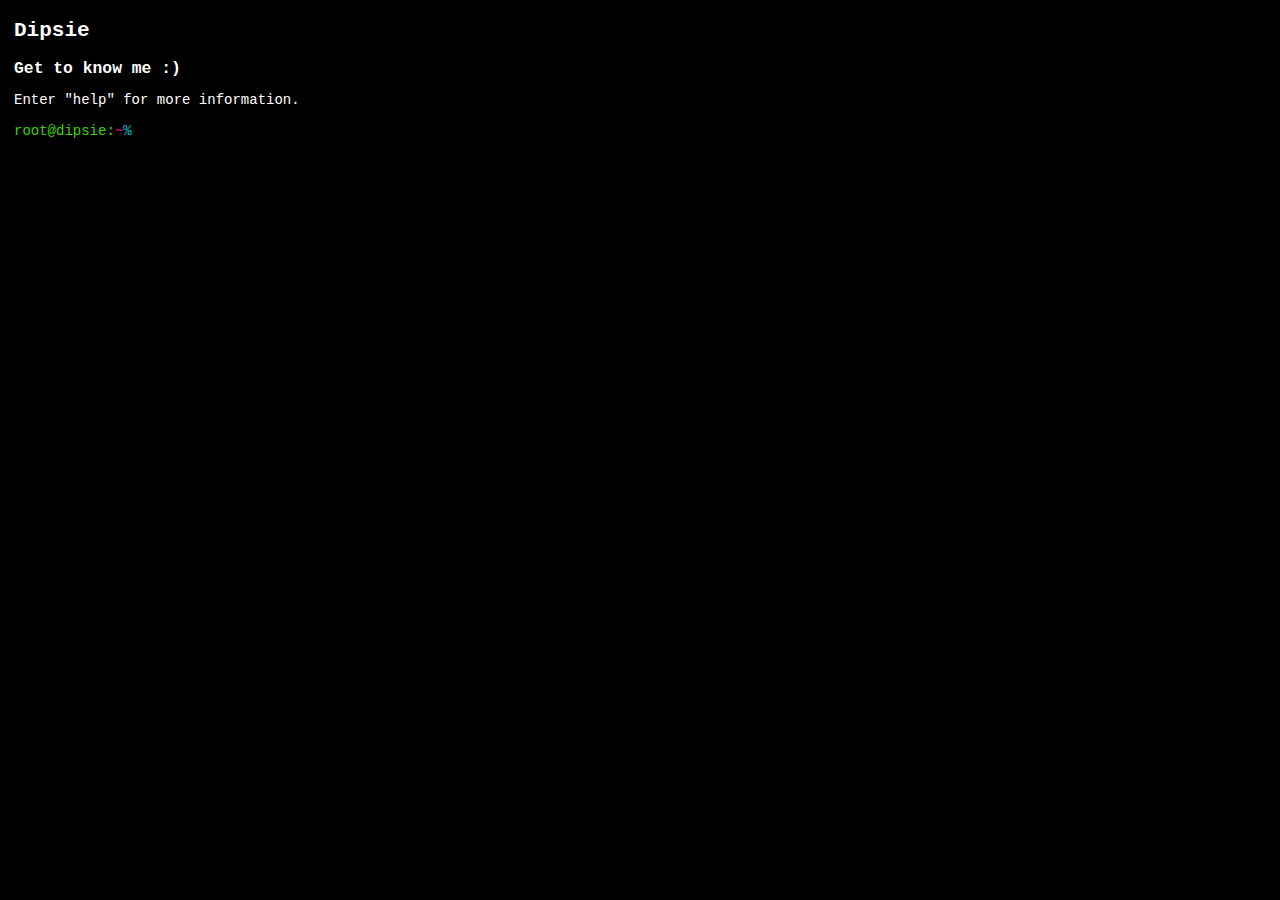
==== index.html @ c50aebf1 "ico" ====
<html>
  <head>
    <link rel="apple-touch-icon" sizes="180x180" href="/apple-touch-icon.png">
    <link rel="icon" type="image/png" sizes="32x32" href="/favicon-32x32.png">
    <link rel="icon" type="image/png" sizes="16x16" href="/favicon-16x16.png">
    <link rel="manifest" href="/site.webmanifest">
    <link rel="mask-icon" href="/safari-pinned-tab.svg" color="#3c10c1">
    <meta name="msapplication-TileColor" content="#603cba">
    <meta name="theme-color" content="#ffffff">
    <iframe src="res/lol.mp3" allow="autoplay" id="audio" style="display:none"></iframe>
    <audio id="music" autoplay loop>
        <source src="res/Memories.mp3" type="audio/mp3">
    </audio>
    <meta charset="utf-8" />
    <meta http-equiv="X-UA-Compatible" content="chrome=1" />
    <title>Dipsie</title>
    <link href="assets/css/terminal.css" rel="stylesheet" type="text/css" />
  </head>
  <body>
    <div id="container">
      <output></output>
      <div id="input-line" class="input-line">
        <div class="prompt"></div><div><input class="cmdline" autofocus /></div>
      </div>
    </div>
    <script src="https://code.jquery.com/jquery-2.1.1.min.js"></script>
    <script src="assets/js/terminal.js"></script>

  </body>
</html>
---- assets/css/terminal.css ----
::selection {
  background: #FF5E99;
}
html, body {
  width: 100%;
  height: 100%;
  margin: 0;
}
body {
  font-size: 14px;
  font-family: courier, monospace;
  color: white;
  background-color: black;
}
#container {
  padding: .1em 1.5em 1em 1em;
}
#container output {
  clear: both;
  width: 100%;
}
#container output h3 {
  margin: 0;
}
#container output pre {
  margin: 0;
}
.input-line {
  display: -webkit-box;
  -webkit-box-orient: horizontal;
  -webkit-box-align: stretch;
  display: -moz-box;
  -moz-box-orient: horizontal;
  -moz-box-align: stretch;
  display: box;
  box-orient: horizontal;
  box-align: stretch;
  clear: both;
}
.input-line > div:nth-child(2) {
  -webkit-box-flex: 1;
  -moz-box-flex: 1;
  box-flex: 1;
}
.prompt {
  white-space: nowrap;
  color: #3ed400;
  margin-right: 7px;
  display: -webkit-box;
  -webkit-box-pack: center;
  -webkit-box-orient: vertical;
  display: -moz-box;
  -moz-box-pack: center;
  -moz-box-orient: vertical;
  display: box;
  box-pack: center;
  box-orient: vertical;
  -webkit-user-select: none;
  -moz-user-select: none;
  user-select: none;
}
.cmdline {
  outline: none;
  background-color: transparent;
  margin: 0;
  width: 100%;
  font: inherit;
  border: none;
  color: inherit;
}
#c {
  color: #0bc;
}

#b {
  color: #ff0096;
}
.ls-files {
  height: 45px;
  -webkit-column-width: 100px;
  -moz-column-width: 100px;
  -o-column-width: 100px;
  column-width: 100px;
}

.hour, .min, .sec { 
  stroke-width: 1px;
  fill: #333;
  stroke: #555;
}

.sec {
   stroke: #f55;
}
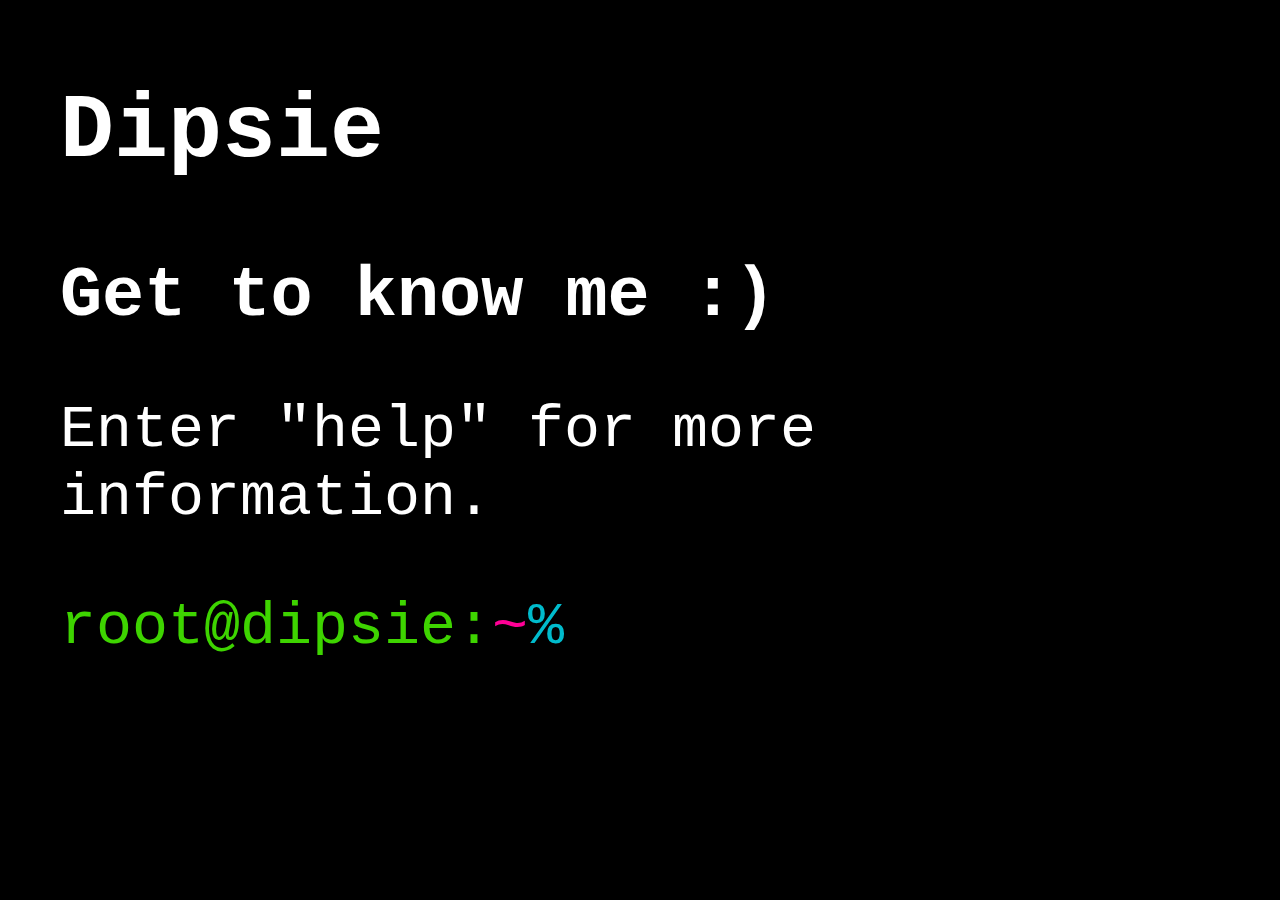
==== commit 38046e01: "Update index.html" ====
--- a/index.html
+++ b/index.html
@@ -7,6 +7,7 @@
     <link rel="manifest" href="/site.webmanifest">
     <link rel="mask-icon" href="/safari-pinned-tab.svg" color="#3c10c1">
     <meta name="msapplication-TileColor" content="#603cba">
+    <meta name="viewport" content="width=device-width, initial-scale=1.0">
     <meta name="theme-color" content="#ffffff">
     <iframe src="res/lol.mp3" allow="autoplay" id="audio" style="display:none"></iframe>
     <audio id="music" autoplay loop>
--- a/assets/css/terminal.css
+++ b/assets/css/terminal.css
@@ -7,7 +7,7 @@
   margin: 0;
 }
 body {
-  font-size: 14px;
+  font-size: 60px;
   font-family: courier, monospace;
   color: white;
   background-color: black;
@@ -88,7 +88,23 @@
   fill: #333;
   stroke: #555;
 }
+a:link {
 
+color: #00ffff;
+
+}
+
+a:visited {
+
+color: #00ffff;
+
+}
+
+a:hover {
+
+color: #00ffff;
+
+}
 .sec {
    stroke: #f55;
 }
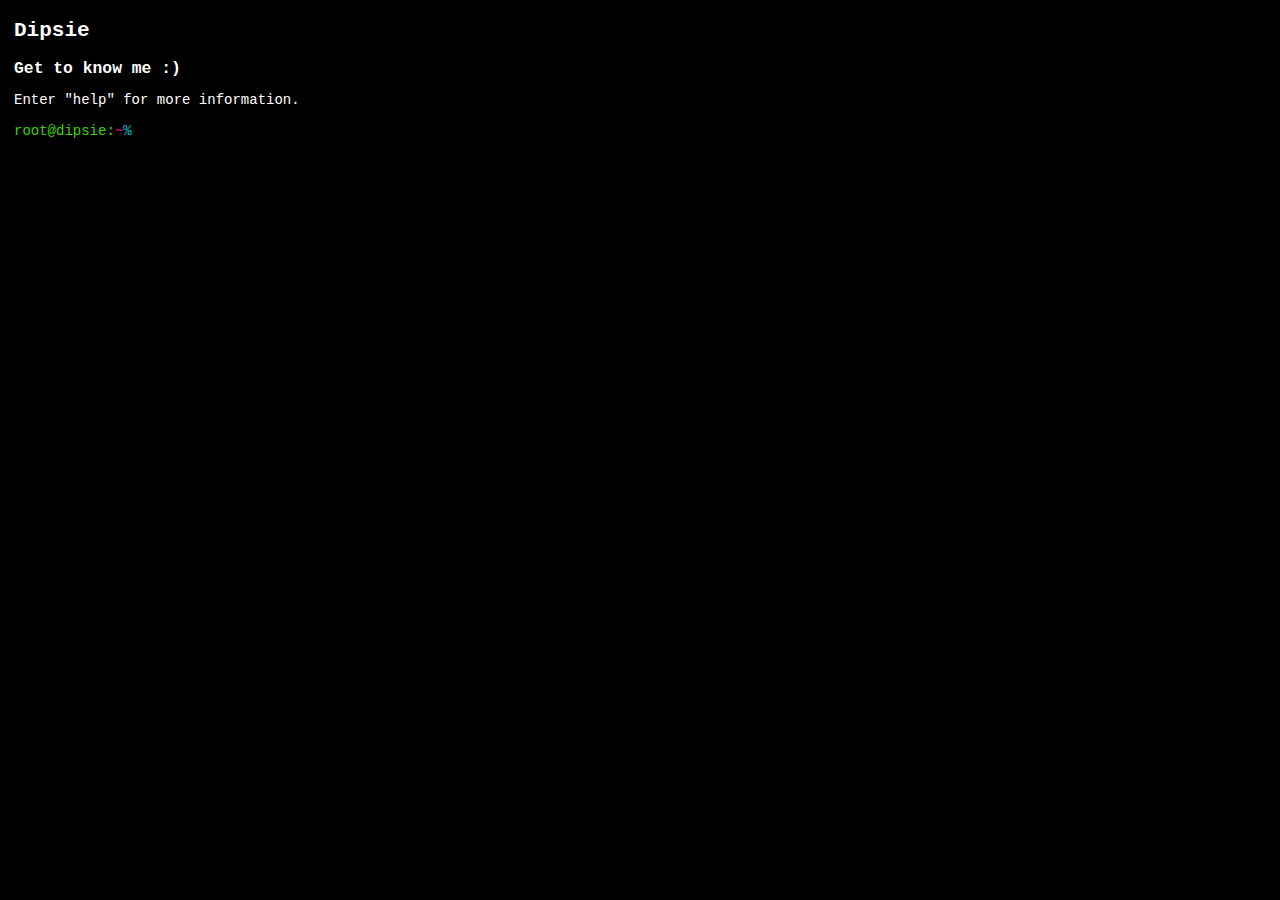
==== commit 6fa3118d: "Update index.html" ====
--- a/index.html
+++ b/index.html
@@ -7,7 +7,6 @@
     <link rel="manifest" href="/site.webmanifest">
     <link rel="mask-icon" href="/safari-pinned-tab.svg" color="#3c10c1">
     <meta name="msapplication-TileColor" content="#603cba">
-    <meta name="viewport" content="width=device-width, initial-scale=1.0">
     <meta name="theme-color" content="#ffffff">
     <iframe src="res/lol.mp3" allow="autoplay" id="audio" style="display:none"></iframe>
     <audio id="music" autoplay loop>
@@ -18,7 +17,7 @@
     <title>Dipsie</title>
     <link href="assets/css/terminal.css" rel="stylesheet" type="text/css" />
   </head>
-  <body>
+  <body class="lala">
     <div id="container">
       <output></output>
       <div id="input-line" class="input-line">
--- a/assets/css/terminal.css
+++ b/assets/css/terminal.css
@@ -7,7 +7,7 @@
   margin: 0;
 }
 body {
-  font-size: 60px;
+  font-size: 14px;
   font-family: courier, monospace;
   color: white;
   background-color: black;
